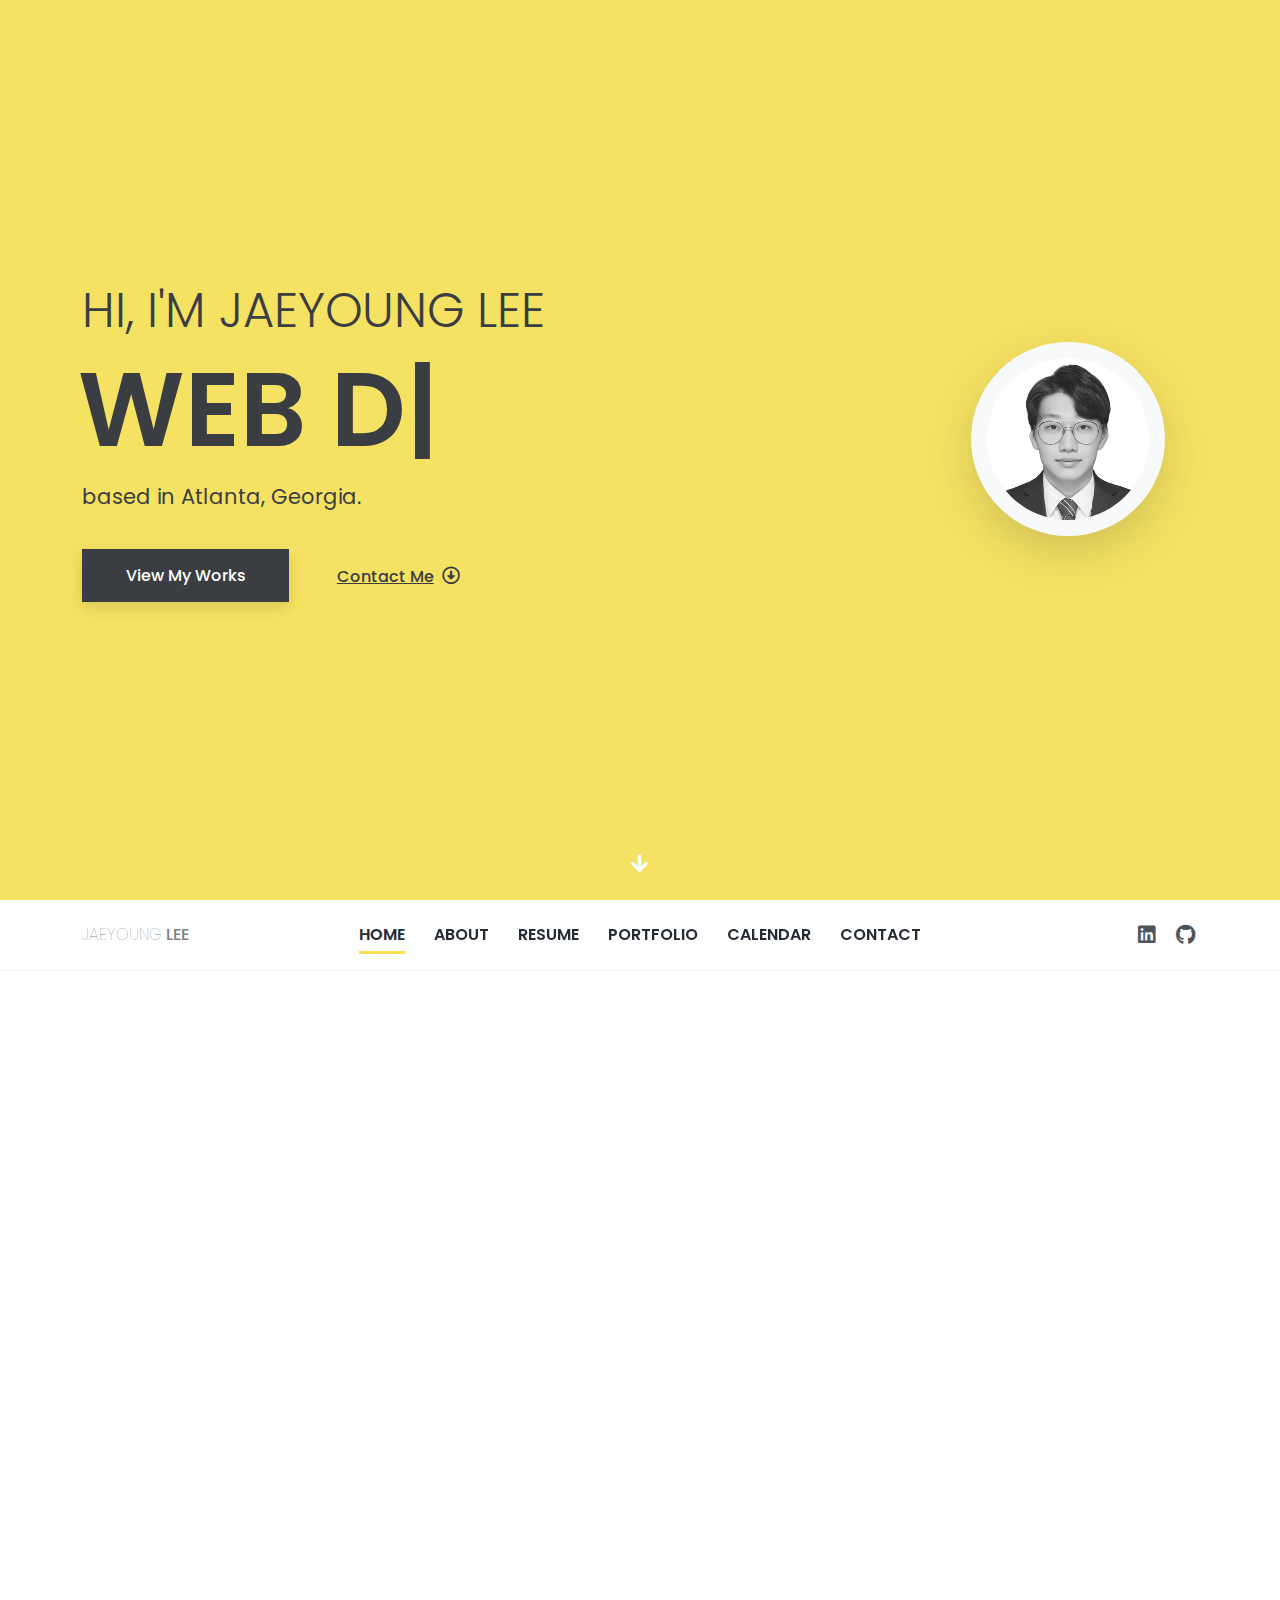
==== index.html @ 97134392 "fix typo" ====
<!DOCTYPE html>
<html lang="en">
<head>
<meta charset="UTF-8" />
<meta http-equiv="X-UA-Compatible" content="IE=edge">
<meta name="viewport" content="width=device-width, initial-scale=1, minimum-scale=1.0, shrink-to-fit=no">
<link href="images/favicon.png" rel="icon" />
<title>Jaeyoung Lee</title>
<meta name="description" content="Jaeyoung's Personal Website.">
<meta name="author" content="jaeyoung-lee">

<!-- Web Fonts -->
<link rel='stylesheet' href='https://fonts.googleapis.com/css?family=Poppins:100,200,300,400,500,600,700,800,900' type='text/css'>

<!-- Stylesheet
============================== -->
<!-- Animate -->
<link rel="stylesheet" type="text/css" href="vendor/animate/animate.min.css" />
<!-- Bootstrap -->
<link rel="stylesheet" type="text/css" href="vendor/bootstrap/css/bootstrap.min.css" />
<!-- Font Awesome Icon -->
<link rel="stylesheet" type="text/css" href="vendor/font-awesome/css/all.min.css" />
<!-- Owl Carousel -->
<link rel="stylesheet" type="text/css" href="vendor/owl.carousel/assets/owl.carousel.min.css" />
<!-- Magnific Popup -->
<link rel="stylesheet" type="text/css" href="vendor/magnific-popup/magnific-popup.min.css" />
<!-- Custom Stylesheet -->
<link rel="stylesheet" type="text/css" href="css/stylesheet.css" />
</head>

<body data-bs-spy="scroll" data-bs-target=".navbar" data-bs-offset="70">

<!-- Preloader -->
<div class="preloader">
  <div class="lds-ellipsis">
    <div></div>
    <div></div>
    <div></div>
    <div></div>
  </div>
</div>
<!-- Preloader End --> 

<!-- Document Wrapper   
=============================== -->
<div id="main-wrapper"> 
  
  <!-- Intro
    ============================================= -->
    <section id="home">
       <div class="hero-wrap bg-primary">
        <div class="hero-content d-flex flex-column fullscreen py-5">
			<div class="container my-auto">
              <div class="row py-4">
                <div class="col-lg-9 text-center text-lg-start align-self-center order-1 order-lg-0">
                  <h1 class="text-12 fw-300 mb-0 text-uppercase">Hi, I'm Jaeyoung Lee</h1>
                  <div class="typed-strings">
                    <p>Web Developer</p>
                    <p>Android Developer</p>
                    <p>SW Engineer</p>
                  </div>
                  <h2 class="text-21 fw-600 text-uppercase mb-0 ms-n1"><span class="typed"></span></h2>
                  <p class="text-5">based in Atlanta, Georgia.</p>
                  <a href="#portfolio" class="btn btn-dark rounded-0 smooth-scroll mt-3">View My Works</a>
                  <a href="#contact" class="btn btn-link text-dark smooth-scroll mt-3">Contact Me<span class="text-4 ms-2"><i class="far fa-arrow-alt-circle-down"></i></span></a>
                </div>
                <div class="col-lg-3 text-center align-self-center mb-4 mb-lg-0 order-0 order-lg-1">
                  <div class="bg-light rounded-pill d-inline-block p-3 shadow-lg wow zoomIn"> <img class="img-fluid rounded-pill d-block" src="images/profile_bw_sm.png" title="I'm Callum" alt=""></div>
                </div>
              </div>

			</div>

			<div class="container py-2 text-center"> <a href="#about" class="scroll-down-arrow text-white smooth-scroll"><span class="animated"><i class="fas fa-arrow-down"></i></span></a></div>


		</div>
	  </div>
    </section>
    <!-- Intro end --> 
	
  <!-- Header -->
  <header id="header" class="sticky-top">
    <!-- Navbar -->
    <nav class="primary-menu navbar navbar-expand-lg text-uppercase navbar-line-under-text fw-600">
      <div class="container position-relative">
        <div class="col-auto col-lg-2 d-inline-flex ps-lg-0">
          <!-- Logo -->
          <a href="index.html" style="text-decoration: none;" title="Callum">
            <span style="font-weight: 100; color: #808080;">JAEYOUNG</span>
            <span style="font-weight: 500; color: #808080;">LEE</span>
          </a>
          <!-- Logo End -->
        </div>
        <div class="col col-lg-8 navbar-accordion px-0">
          <button class="navbar-toggler ms-auto" type="button" data-bs-toggle="collapse" data-bs-target="#header-nav"><span></span><span></span><span></span></button>
          <div id="header-nav" class="collapse navbar-collapse justify-content-center">
            <ul class="navbar-nav">
			  <li class="nav-item"><a class="nav-link smooth-scroll active" href="#home">Home</a></li>
              <li class="nav-item"><a class="nav-link smooth-scroll" href="#about">About</a></li>
              <li class="nav-item"><a class="nav-link smooth-scroll" href="#resume">Resume</a></li>
              <li class="nav-item"><a class="nav-link smooth-scroll" href="#portfolio">Portfolio</a></li>
              <li class="nav-item"><a class="nav-link smooth-scroll" href="#calendar">Calendar</a></li>
              <li class="nav-item"><a class="nav-link smooth-scroll" href="#contact">Contact</a></li>
            </ul>
          </div>
        </div>
        <div class="col-auto col-lg-2 d-flex justify-content-end ps-0">
		  <ul class="social-icons">
            <li class="social-icons-linkedin"><a data-bs-toggle="tooltip" href="https://www.linkedin.com/in/jaeyoung-lee/" target="_blank" title="" data-bs-original-title="LinkedIn"><i class="fab fa-linkedin"></i></a></li>
            <li class="social-icons-github"><a data-bs-toggle="tooltip" href="https://github.com/jaeleeps" target="_blank" title="" data-bs-original-title="Github"><i class="fab fa-github"></i></a></li>
          </ul>
        </div>
      </div>
    </nav>
    <!-- Navbar End -->
  </header>
  <!-- Header End -->
  
  <!-- Content
  ============================================= -->
  <div id="content" role="main"> 
    
    <!-- About
    ============================================= -->
    <section id="about" class="section">
      <div class="container"> 
        <!-- Heading -->
        <p class="text-center mb-2 wow fadeInUp"><span class="bg-primary text-dark px-2">About Me</span></p>
        <h2 class="text-10 fw-600 text-center mb-5 wow fadeInUp">Know Me More</h2>
        <!-- Heading end-->
        
        <div class="row">
          <div class="col-lg-8 text-center text-lg-start wow fadeInUp">
            <h2 class="text-8 fw-400 mb-3">Hi, I'm <span class="fw-700 border-bottom border-3 border-primary">Jaeyoung Lee</span></h2>
            <p class="text-5">
              I'm a fullstack web developer with a passion for software engineering.
              I enjoy working on web development project that provide real value to the end user.
            </p>
          </div>
          <div class="col-lg-4 mt-4 mt-lg-0 wow fadeInUp" data-wow-delay="0.2s">
            <div class="featured-box style-4">
              <div class="featured-box-icon text-25 fw-500 bg-primary rounded-circle"><span class="wow heartBeat" data-wow-delay="1.3s">+2</span></div>
              <h3 class="text-7 wow rubberBand" data-wow-delay="2s">Years of <span class="fw-700">Experiance</span></h3>
            </div>
          </div>
        </div>
        <div class="row gy-3 mt-4">
          <div class="col-6 col-lg-4 wow fadeInUp">
            <p class="text-muted fw-500 mb-0">Name:</p>
            <p class="text-4 text-dark fw-600 mb-0">Jaeyoung Lee</p>
          </div>
          <div class="col-6 col-lg-4 wow fadeInUp" data-wow-delay="0.2s">
            <p class="text-muted fw-500 mb-0">Email:</p>
            <p class="text-4 fw-600 mb-0"><a class="link-dark" href="mailto:jaeleeps@gmail.com">jaeleeps@gmail.com</a></p>
          </div>
          <div class="col-6 col-lg-4 wow fadeInUp" data-wow-delay="0.4s">
            <p class="text-muted fw-500 mb-0">From:</p>
            <p class="text-4 text-dark fw-600 mb-0">Yongin, South Korea.</p>
          </div>
        </div>
      </div>
    </section>
    <!-- About end -->
    
    <!-- Resume
    ============================================= -->
    <section id="resume" class="section bg-light">
      <div class="container"> 
        <!-- Heading -->
        <p class=" text-center mb-2 wow fadeInUp"><span class="bg-primary text-dark px-2">Resume</span></p>
        <h2 class="text-10 fw-600 text-center mb-5 wow fadeInUp">A summary of My Resume</h2>
        <!-- Heading end-->
        
        <div class="row g-5 mt-5"> 
          <!-- My Education -->
          <div class="col-lg-6 wow fadeInUp">
            <h2 class="text-7 fw-600 mb-4 pb-2">Education</h2>
            <div class="border-start border-2 border-primary ps-3">

              <h3 class="text-5">Bachelor in Computer Science</h3>
              <p class="mb-2">Georgia Institute of Technology / 2017 - 2023</p>
              <ul>
                <li><p class="text-muted m-0"> Concentration: Info-network / Intelligence </p></li>
                <li><p class="text-muted m-0"> Overall GPA: 3.92 / 4.0 </p></li>
                <li><p class="text-muted m-0"> Major GPA: 4.0 / 4.0 </p></li>
                <li><p class="text-muted m-0"> Club: VGDev(video game development club), GT WebDev </p></li>
              </ul>

              <hr class="my-4">

              <h3 class="text-5">Internatinal Division</h3>
              <p class="mb-2">Hankuk Academy of Foreign Studies / 2014 - 2017</p>
              <ul>
                <li><p class="text-muted m-0"> Concentration: Chinese Language & Literature </p></li>
              </ul>

            </div>

            <h2 class="mt-5 text-7 fw-600 mb-4 pb-2">Experience</h2>
            <div class="border-start border-2 border-primary ps-3">
              <h3 class="text-5">Sergent | Informaion Operations Officer, Corps Translator(Eng-Kor)</h3>
              <p class="mb-2">Republic of Korea Marine Corps / 2018 - 2020</p>
              <ul>
                <li><p class="text-muted m-0"> Served at 2nd Marine Division 8th Infantry Brigade </p></li>
                <li><p class="text-muted m-0"> Major General-level Commendation(2nd Marine Division Commandor) </p></li>
                <li><p class="text-muted m-0"> Lieutenant General-level Commendation(ROK Marine Corps Commandant) </p></li>
              </ul>

            </div>

            <h2 class="mt-5 text-7 fw-600 mb-4 pb-2">Certification</h2>
            <div class="border-start border-2 border-primary ps-3">
              <h3 class="text-5">GCP Professional Cloud Architect</h3>
              <p class="mb-2">Google Cloud Platform / 2022</p>
              <div>
                <iframe style="width: 100%;" height="360" src="https://www.credential.net/ec9f479d-5e60-4e23-a32b-fb2e14dd2374" scrolling="no" frameborder="0"></iframe>
              </div>

            </div>

          </div>

          <!-- My Experience -->
          <div class="col-lg-6 wow fadeInUp" data-wow-delay="0.2s">
            <h2 class="text-7 fw-600 mb-4 pb-2">Work Experience</h2>
            <div class="border-start border-2 border-primary ps-3">

              <h3 class="text-5">Software Engineering Intern</h3>
              <p class="mb-2">Samsung Electronics / Jun. 2022 - Aug. 2022</p>
              <ul>
                <li><p class="text-muted m-0"> Developed an OneUI-based news location visualization and language-region setting UI for Samsung Free Java Android application </p></li>
                <li><p class="text-muted m-0"> Contributed to the detection of memory-leak in Galaxy Store and discovered edge cases in the application rating functionality </p></li>
              </ul>

              <hr class="my-4">

              <h3 class="text-5">Teaching Assistance</h3>
              <p class="mb-2">Georgia Institute of Technology / Jan.2022 - May.2022</p>
              <ul>
                <li><p class="text-muted m-0"> Renovated the course website by adding example Domain Model diagrams and implementing Bootstrap-based UI structure </p></li>
                <li><p class="text-muted m-0"> Promoted the understanding of agile methodologies and Object-Oriented Design by providing Q&A sessions for more than 500 students </p></li>
              </ul>

              <hr class="my-4">

              <h3 class="text-5">Fullstack Web Developer</h3>
              <p class="mb-2">Jaranda / May.2020 - Jan.2022</p>
              <p class="text-muted m-0"> Data Department Developer </p>
              <ul>
                <li><p class="text-muted m-0"> Directed the "activity tag" project - a tag system that calculates hierarchical-Jaccard-distance among teachers, parents, and education programs using NumPy with D3.js visualization dashboard </p></li>
                <li><p class="text-muted m-0"> Handled marketing data extraction request using SQL and managed business KPI updating system backed by Python-Flask CRON service </p></li>
                <li><p class="text-muted m-0"> Assisted in building a regional matching request dashboard using BigQuery and Data Studio </p></li>
              </ul>
              <p class="text-muted m-0"> Fullstack Web Developer </p>
              <ul>
                <li><p class="text-muted m-0"> Collaborated on the development of new systems including wooCommerce-backed commerce service, chatting server using Nest.js and Firestore Database, and SMS verification system </p></li>
                <li><p class="text-muted m-0"> Participated in refactoring Angular frontend structure by separating feature modules, removing circular dependencies, and implementing error reporting tool and Sourcemap </p></li>
                <li><p class="text-muted m-0"> Reorganized frontend styling workflow by establishing a flex-rem-based responsive publishing structure and a class-name-based styling system </p></li>
              </ul>

            </div>
          </div>
        </div>
        
        <!-- My Skills -->
        <h2 class="text-7 fw-600 mb-4 pb-2 mt-5 wow fadeInUp">My Skills</h2>
        <div class="row gx-5">
          <div class="col-md-6 wow fadeInUp">
            <h4>Back End / Languages </h4>
            <p class="fw-500 text-start mb-2">Python <span class="float-end">80%</span></p>
            <div class="progress progress-sm mb-4">
              <div class="progress-bar" role="progressbar" style="width: 80%" aria-valuenow="80" aria-valuemin="0" aria-valuemax="100"></div>
            </div>

            <p class="fw-500 text-start mb-2">Java <span class="float-end">70%</span></p>
            <div class="progress progress-sm mb-4">
              <div class="progress-bar" role="progressbar" style="width: 70%" aria-valuenow="70" aria-valuemin="0" aria-valuemax="100"></div>
            </div>

            <p class="fw-500 text-start mb-2">C/C++ <span class="float-end">60%</span></p>
            <div class="progress progress-sm mb-4">
              <div class="progress-bar" role="progressbar" style="width: 60%" aria-valuenow="60" aria-valuemin="0" aria-valuemax="100"></div>
            </div>


            <h4>Database / Cloud </h4>
            <p class="fw-500 text-start mb-2">MySQL <span class="float-end">70%</span></p>
            <div class="progress progress-sm mb-4">
              <div class="progress-bar" role="progressbar" style="width: 70%" aria-valuenow="70" aria-valuemin="0" aria-valuemax="100"></div>
            </div>
            <p class="fw-500 text-start mb-2">Google Cloud Platform <span class="float-end">70%</span></p>
            <div class="progress progress-sm mb-4">
              <div class="progress-bar" role="progressbar" style="width: 70%" aria-valuenow="70" aria-valuemin="0" aria-valuemax="100"></div>
            </div>

          </div>

          <div class="col-md-6 wow fadeInUp">
            <h4>Web Development</h4>
            <p class="fw-500 text-start mb-2">Python Web Framework <span class="float-end">80%</span></p>
            <div class="progress progress-sm mb-4">
              <div class="progress-bar" role="progressbar" style="width: 80%" aria-valuenow="80" aria-valuemin="0" aria-valuemax="100"></div>
            </div>

            <p class="fw-500 text-start mb-2">Node.js Backend Libraries <span class="float-end">80%</span></p>
            <div class="progress progress-sm mb-4">
              <div class="progress-bar" role="progressbar" style="width: 80%" aria-valuenow="80" aria-valuemin="0" aria-valuemax="100"></div>
            </div>

            <p class="fw-500 text-start mb-2">HTML/CSS/Javascript/Typescript <span class="float-end">90%</span></p>
            <div class="progress progress-sm mb-4">
              <div class="progress-bar" role="progressbar" style="width: 90%" aria-valuenow="90" aria-valuemin="0" aria-valuemax="100"></div>
            </div>

            <p class="fw-500 text-start mb-2">Angular <span class="float-end">90%</span></p>
            <div class="progress progress-sm mb-4">
              <div class="progress-bar" role="progressbar" style="width: 90%" aria-valuenow="90" aria-valuemin="0" aria-valuemax="100"></div>
            </div>

            <p class="fw-500 text-start mb-2">React.js <span class="float-end">70%</span></p>
            <div class="progress progress-sm mb-4">
              <div class="progress-bar" role="progressbar" style="width: 70%" aria-valuenow="70" aria-valuemin="0" aria-valuemax="100"></div>
            </div>

            <p class="fw-500 text-start mb-2">Vue.js <span class="float-end">60%</span></p>
            <div class="progress progress-sm mb-4">
              <div class="progress-bar" role="progressbar" style="width: 60%" aria-valuenow="60" aria-valuemin="0" aria-valuemax="100"></div>
            </div>

          </div>

        </div>
        <p class="text-center mt-5 wow fadeInUp"><a href="/file/Jaeyoung_Lee_Resume.pdf" download class="btn btn-outline-dark shadow-none rounded-0">Download Resume</a></p>
      </div>
    </section>
    <!-- Resume end --> 
    
    <!-- Portfolio
    ============================================= -->
    <section id="portfolio" class="section">
      <div class="container"> 
        <!-- Heading -->
        <p class=" text-center mb-2 wow fadeInUp"><span class="bg-primary text-dark px-2">Portfolio</span></p>
        <h2 class="text-10 fw-600 text-center mb-5 wow fadeInUp">Some of my most recent projects</h2>
        <!-- Heading end--> 
        
        <!-- Filter Menu -->
        <ul class="portfolio-menu nav nav-tabs fw-600 justify-content-start justify-content-md-center border-bottom-0 mb-4 wow fadeInUp">
          <li class="nav-item"> <a data-filter="*" class="nav-link rounded-0 active" href="">All</a></li>
          <li class="nav-item"> <a data-filter=".app" href="" class="nav-link rounded-0">Application</a></li>
          <li class="nav-item"> <a data-filter=".web" href="" class="nav-link rounded-0">Web</a></li>
          <li class="nav-item"> <a data-filter=".game" href="" class="nav-link rounded-0">Game</a></li>
          <li class="nav-item"> <a data-filter=".etc" href="" class="nav-link rounded-0">ETC</a></li>
<!--          <li class="nav-item"> <a data-filter=".vimeo" href="" class="nav-link rounded-0">Vimeo Videos</a></li>-->
        </ul>
        <!-- Filter Menu end -->
        <div class="portfolio wow fadeInUp">

          <div class="row g-4 mt-3 portfolio-filter">

            <div class="col-sm-6 col-lg-4 app">
              <div class="portfolio-box">
                <div class="portfolio-img"> <img class="img-fluid d-block" src="images/projects/jaranda/img01.jpeg" alt="">
                  <div class="portfolio-overlay"> <a class="popup-ajax stretched-link" href="ajax/portfolio-ajax-project-jaranda.html"></a>
                    <div class="portfolio-overlay-details">
                      <p class="text-primary text-8">
                        <i class="fab fa-angular"></i>
                        <i class="fab fa-vuejs"></i>
                        <i class="fab fa-python"></i>
                        <i class="fab fa-node-js"></i>
                        <i class="fab fa-google"></i>
                      </p>
                      <h5 class="text-white text-5">Jaranda Application</h5>
                      <span class="text-light">Application</span> </div>
                  </div>
                </div>
              </div>
            </div>


            <div class="col-sm-6 col-lg-4 etc">
              <div class="portfolio-box">
                <div class="portfolio-img"> <img class="img-fluid d-block" src="images/projects/kor-string-similarity/img01.png" alt="">
                  <div class="portfolio-overlay"> <a class="popup-ajax stretched-link" href="ajax/portfolio-ajax-project-kor-string-similarity.html"></a>
                    <div class="portfolio-overlay-details">
                      <p class="text-primary text-8"><i class="fab fa-npm"></i></p>
                      <h5 class="text-white text-5">kor-string-similarity</h5>
                      <span class="text-light">NPM</span> </div>
                  </div>
                </div>
              </div>
            </div>

            <div class="col-sm-6 col-lg-4 web">
              <div class="portfolio-box">
                <div class="portfolio-img"> <img class="img-fluid d-block" src="images/projects/cs2340/img01.png" alt="">
                  <div class="portfolio-overlay"> <a class="popup-ajax stretched-link" href="ajax/portfolio-ajax-project-cs2340.html"></a>
                    <div class="portfolio-overlay-details">
                      <p class="text-primary text-8">
                        <i class="fab fa-js"></i>
                        <i class="fab fa-html5"></i>
                        <i class="fab fa-css3"></i>
                        <i class="fab fa-markdown"></i>
                      </p>
                      <h5 class="text-white text-5">CS 2340 Course Website</h5>
                      <span class="text-light">Web</span> </div>
                  </div>
                </div>
              </div>
            </div>

            <div class="col-sm-6 col-lg-4 web">
              <div class="portfolio-box">
                <div class="portfolio-img"> <img class="img-fluid d-block" src="images/projects/gpt3-text-completion/img01.gif" alt="">
                  <div class="portfolio-overlay"> <a class="popup-ajax stretched-link" href="ajax/portfolio-ajax-project-gpt3-text-completion.html"></a>
                    <div class="portfolio-overlay-details">
                      <p class="text-primary text-8">
                        <i class="fab fa-angular"></i>
                        <i class="fab fa-node-js"></i>
                      </p>
                      <h5 class="text-white text-5">GPT3 Text Completion Prompt</h5>
                      <span class="text-light">Web</span> </div>
                  </div>
                </div>
              </div>
            </div>

            <div class="col-sm-6 col-lg-4 game">
              <div class="portfolio-box">
                <div class="portfolio-img"> <img class="img-fluid d-block" src="images/projects/dino-defense/img01.gif" alt="">
                  <div class="portfolio-overlay"> <a class="popup-ajax stretched-link" href="ajax/portfolio-ajax-project-dino-defense.html"></a>
                    <div class="portfolio-overlay-details">
                      <p class="text-primary text-8">
                        <i class="fas fa-gamepad"></i>
                        <i class="fab fa-java"></i>
                      </p>
                      <h5 class="text-white text-5">Dino Defense</h5>
                      <span class="text-light">Game</span> </div>
                  </div>
                </div>
              </div>
            </div>

            <div class="col-sm-6 col-lg-4 game">
              <div class="portfolio-box">
                <div class="portfolio-img"> <img class="img-fluid d-block" src="images/projects/tobi/img01.png" alt="">
                    <div class="portfolio-overlay"> <a class="popup-ajax stretched-link" href="ajax/portfolio-ajax-project-tobi.html"></a>
                    <div class="portfolio-overlay-details">
                      <p class="text-primary text-8">
                        <i class="fas fa-gamepad"></i>
                        <i class="fab fa-unity"></i>
                      </p>
                      <h5 class="text-white text-5">TROUBLE ON BERYL ISLE</h5>
                      <span class="text-light">Game</span> </div>
                  </div>
                </div>
              </div>
            </div>

            <div class="col-sm-6 col-lg-4 web">
              <div class="portfolio-box">
                <div class="portfolio-img"> <img class="img-fluid d-block" src="images/projects/paperplane/img01.png" alt="">
                  <div class="portfolio-overlay"> <a class="popup-ajax stretched-link" href="ajax/portfolio-ajax-project-paperplane.html"></a>
                    <div class="portfolio-overlay-details">
                      <p class="text-primary text-8">
                        <i class="fab fa-vuejs"></i>
                      </p>
                      <h5 class="text-white text-5">Paper Plane</h5>
                      <span class="text-light">Web</span> </div>
                  </div>
                </div>
              </div>
            </div>

          </div>

        </div>
      </div>
    </section>
    <!-- Portfolio end -->

    <!-- Call to Action
    ============================================= -->
    <section>
      <div class="hero-wrap">
        <div class="hero-mask opacity-8 bg-dark"></div>
        <div class="hero-bg parallax" style="background-image:url('images/intro-bg-2.jpg');"></div>
        <div class="hero-content section">
          <div class="container text-center py-5 wow fadeInUp">
            <h2 class="text-10 fw-600 text-white mb-5">Interested in working with me?</h2>
            <a href="#contact" class="btn btn-primary rounded-0 smooth-scroll wow rubberBand" data-wow-delay="1s">Hire Me!</a> </div>
        </div>
      </div>
    </section>
    <!-- Call to Action end -->

    <!-- Calendar
    ============================================= -->
    <section id="calendar" class="section bg-light">
      <div class="container">
        <div class="row gy-5">
          <div class="col-lg-12 order-1 order-lg-0 wow fadeInUp">
            <!-- Heading -->
            <p class=" text-center mb-2 wow fadeInUp"><span class="bg-primary text-dark px-2">Calendar</span></p>
            <h2 class="text-10 fw-600 text-center mb-5 wow fadeInUp">Monthly Schedule</h2>
            <!-- Heading end-->
          </div>
          <div class="col-lg-12 order-1 order-lg-0 mt-0 wow fadeInUp">
            <div class="d-flex justify-content-center align-content-center">
              <iframe src="https://calendar.google.com/calendar/embed?src=jaeleeps%40gmail.com&ctz=America%2FNew_York" style="border: 0" width="800" height="600" frameborder="0" scrolling="no"></iframe>
            </div>
          </div>
        </div>
      </div>
    </section>
    <!-- Calendar end -->
    
    <!-- Contact Me
    ============================================= -->
    <section id="contact" class="section bg-primary">
      <div class="container">
        <div class="row">
          <div class="col-lg-8 text-center text-lg-start wow fadeInUp">
            <h2 class="text-10 fw-600 mb-5">Let's get in touch</h2>
            <p class="text-5 mb-5">I am open to discussing new position and opportunity. Please share as much info, as possible so we can get the most out of our first catch-up.</p>
          </div>

          <div class="col-lg-4 ms-auto mt-5 mt-lg-0 wow fadeInUp" data-wow-delay="0.3s">
            <h3 class="text-5 fw-600">Email:</h3>
            <p class="text-4"><a class="link-dark" href="mailto:jaeleeps@gmail.com">jaeleeps@gmail.com</a></p>

            <h3 class="text-5 fw-600">Call:</h3>
            <p class="text-4">(+1) 470 815 6864</p>
            <ul class="social-icons social-icons-lg justify-content-center justify-content-lg-start">
              <li class="social-icons-linkedin"><a data-bs-toggle="tooltip" href="https://www.linkedin.com/in/jaeyoung-lee/" target="_blank" title="" data-bs-original-title="GitHub"><i class="fab fa-linkedin"></i></a></li>
              <li class="social-icons-github"><a data-bs-toggle="tooltip" href="https://github.com/jaeleeps" target="_blank" title="" data-bs-original-title="GitHub"><i class="fab fa-github"></i></a></li>
            </ul>
          </div>
        </div>
      </div>
    </section>
    <!-- Contact Me end --> 
    
  </div>
  <!-- Content end --> 
  
  <!-- Footer
  ============================================= -->
  <footer id="footer" class="section bg-dark text-white">
    <div class="container">
      <div class="row">
        <div class="col-lg-6 text-center text-lg-start wow fadeInUp">
<!--          <p class="mb-2 mb-lg-0">Copyright © 2021 <a class="fw-600" href="#">Callum</a>. All Rights Reserved.</p>-->
        </div>
        <div class="col-lg-6 wow fadeInUp">
          <p class="mb-0 text-center text-lg-end"><a class="fw-600" href="">Jaeyoung Lee</a></p>
        </div>
      </div>
    </div>
  </footer>
  <!-- Footer end --> 
  
</div>
<!-- Document Wrapper end --> 

<!-- Back to Top
============================================= --> 
<a id="back-to-top" class="rounded-circle" data-bs-toggle="tooltip" title="Back to Top" href="javascript:void(0)"><i class="fas fa-arrow-up"></i></a>

<!-- JavaScript --> 
<script src="vendor/jquery/jquery.min.js"></script> 
<script src="vendor/bootstrap/js/bootstrap.bundle.min.js"></script> 
<!-- Easing --> 
<script src="vendor/jquery.easing/jquery.easing.min.js"></script> 
<!-- Appear --> 
<script src="vendor/jquery.appear/jquery.appear.min.js"></script> 
<!-- WOW animation --> 
<script src="vendor/wow/wow.min.js"></script>
<!-- Images Loaded --> 
<script src="vendor/imagesloaded/imagesloaded.pkgd.min.js"></script> 
<!-- Typed --> 
<script src="vendor/typed/typed.min.js"></script> 
<!-- Parallax Bg --> 
<script src="vendor/parallaxie/parallaxie.min.js"></script> 
<!-- Owl Carousel --> 
<script src="vendor/owl.carousel/owl.carousel.min.js"></script> 
<!-- isotope Portfolio Filter --> 
<script src="vendor/isotope/isotope.pkgd.min.js"></script> 
<!-- Magnific Popup --> 
<script src="vendor/magnific-popup/jquery.magnific-popup.min.js"></script>
<!-- Custom Script --> 
<script src="js/theme.js"></script>
</body>
</html>
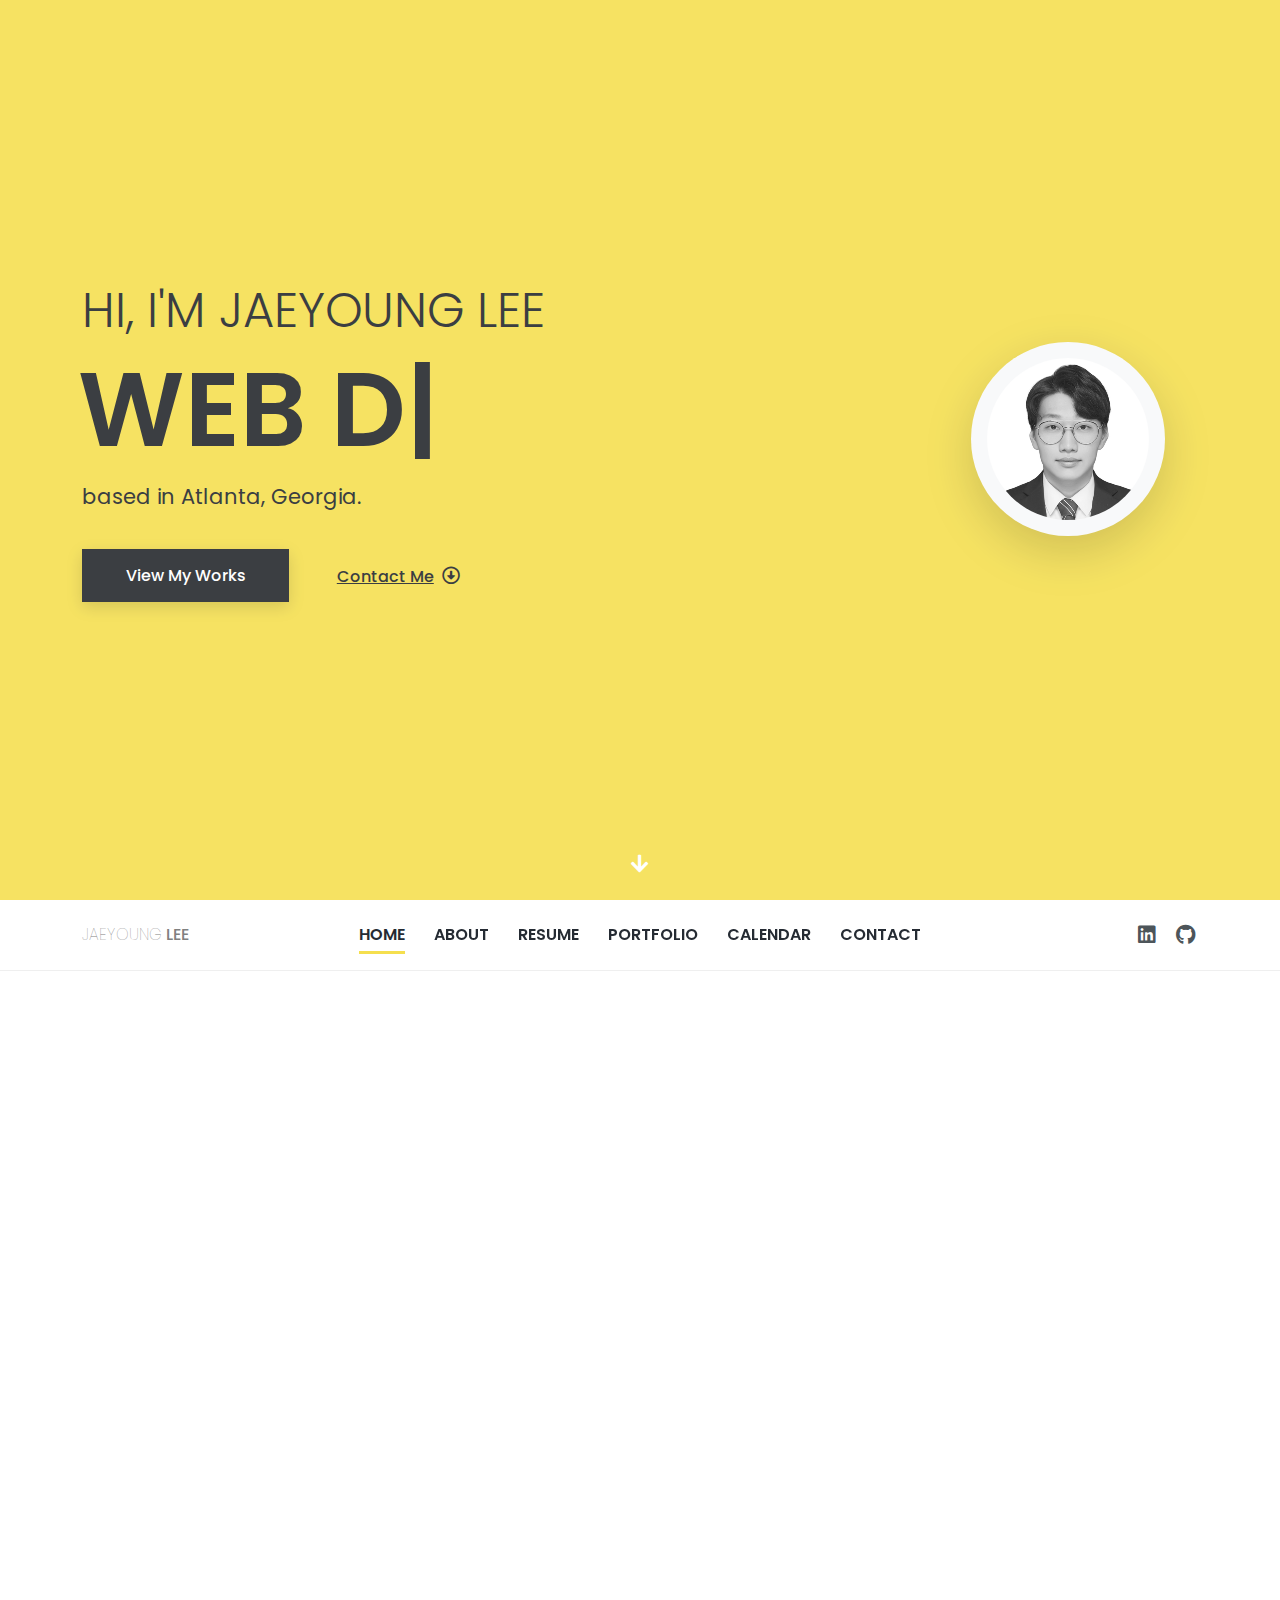
==== commit ead03c83: "edit Work Experience text" ====
--- a/index.html
+++ b/index.html
@@ -134,7 +134,7 @@
           <div class="col-lg-8 text-center text-lg-start wow fadeInUp">
             <h2 class="text-8 fw-400 mb-3">Hi, I'm <span class="fw-700 border-bottom border-3 border-primary">Jaeyoung Lee</span></h2>
             <p class="text-5">
-              I'm a fullstack web developer with a passion for software engineering.
+              I'm a fullstack software engineer with a passion for software engineering.
               I enjoy working on web development project that provide real value to the end user.
             </p>
           </div>
@@ -182,7 +182,7 @@
               <p class="mb-2">Georgia Institute of Technology / 2017 - 2023</p>
               <ul>
                 <li><p class="text-muted m-0"> Concentration: Info-network / Intelligence </p></li>
-                <li><p class="text-muted m-0"> Overall GPA: 3.92 / 4.0 </p></li>
+                <li><p class="text-muted m-0"> Overall GPA: 3.91 / 4.0 </p></li>
                 <li><p class="text-muted m-0"> Major GPA: 4.0 / 4.0 </p></li>
                 <li><p class="text-muted m-0"> Club: VGDev(video game development club), GT WebDev </p></li>
               </ul>
@@ -225,38 +225,40 @@
           <div class="col-lg-6 wow fadeInUp" data-wow-delay="0.2s">
             <h2 class="text-7 fw-600 mb-4 pb-2">Work Experience</h2>
             <div class="border-start border-2 border-primary ps-3">
+              <h3 class="text-5">Incoming Software Engineering Intern</h3>
+              <p class="mb-2">Brooklyn Investment Group / May. 2023 - Aug. 2023</p>
+              <ul>
+              </ul>
+
+              <hr class="my-4">
 
               <h3 class="text-5">Software Engineering Intern</h3>
               <p class="mb-2">Samsung Electronics / Jun. 2022 - Aug. 2022</p>
               <ul>
-                <li><p class="text-muted m-0"> Developed an OneUI-based news location visualization and language-region setting UI for Samsung Free Java Android application </p></li>
-                <li><p class="text-muted m-0"> Contributed to the detection of memory-leak in Galaxy Store and discovered edge cases in the application rating functionality </p></li>
+                <li><p class="text-muted m-0"> Detected memory leaks in Galaxy Store Android application and discovered edge cases in application rating functionalities by analyzing heap-dump generated with ADB shell. </p></li>
+                <li><p class="text-muted m-0"> Developed a news location visualization and language-region setting UI for Samsung Free using Java and OneUI. </p></li>
               </ul>
 
               <hr class="my-4">
 
-              <h3 class="text-5">Teaching Assistance</h3>
-              <p class="mb-2">Georgia Institute of Technology / Jan.2022 - May.2022</p>
-              <ul>
-                <li><p class="text-muted m-0"> Renovated the course website by adding example Domain Model diagrams and implementing Bootstrap-based UI structure </p></li>
-                <li><p class="text-muted m-0"> Promoted the understanding of agile methodologies and Object-Oriented Design by providing Q&A sessions for more than 500 students </p></li>
+              <h3 class="text-5">Teaching Assistant</h3>
+              <p class="mb-2">Georgia Institute of Technology / Jan. 2022 - May. 2022</p>
+              <p class="text-muted m-0"> College of Computing, CS2340: Object and Design </p>
+              <ul>
+                <li><p class="text-muted m-0"> Promoted understanding of Agile methodologies and software design patterns (SOLID and GRASP) by providing weekly Q&A sessions and TA lectures for 600+ students. </p></li>
+                <li><p class="text-muted m-0"> Renovated the course website by implementing a Bootstrap-based UI structure and adding Domain Model diagrams. </p></li>
               </ul>
 
               <hr class="my-4">
 
-              <h3 class="text-5">Fullstack Web Developer</h3>
-              <p class="mb-2">Jaranda / May.2020 - Jan.2022</p>
-              <p class="text-muted m-0"> Data Department Developer </p>
-              <ul>
-                <li><p class="text-muted m-0"> Directed the "activity tag" project - a tag system that calculates hierarchical-Jaccard-distance among teachers, parents, and education programs using NumPy with D3.js visualization dashboard </p></li>
-                <li><p class="text-muted m-0"> Handled marketing data extraction request using SQL and managed business KPI updating system backed by Python-Flask CRON service </p></li>
-                <li><p class="text-muted m-0"> Assisted in building a regional matching request dashboard using BigQuery and Data Studio </p></li>
-              </ul>
-              <p class="text-muted m-0"> Fullstack Web Developer </p>
-              <ul>
-                <li><p class="text-muted m-0"> Collaborated on the development of new systems including wooCommerce-backed commerce service, chatting server using Nest.js and Firestore Database, and SMS verification system </p></li>
-                <li><p class="text-muted m-0"> Participated in refactoring Angular frontend structure by separating feature modules, removing circular dependencies, and implementing error reporting tool and Sourcemap </p></li>
-                <li><p class="text-muted m-0"> Reorganized frontend styling workflow by establishing a flex-rem-based responsive publishing structure and a class-name-based styling system </p></li>
+              <h3 class="text-5">Fullstack Software Engineer</h3>
+              <p class="mb-2">Jaranda / May. 2020 - Jan. 2022</p>
+              <p class="text-muted m-0"> Web Development Team </p>
+              <ul>
+                <li><p class="text-muted m-0"> Collaborated on the development of new systems including an online commerce service, Nest.js-based chatting server, and SMS verification system using Angular and Python for 300,000+ users. </p></li>
+                <li><p class="text-muted m-0"> Refactored Angular module structure and reorganized front-end styling workflow by establishing a flex-rem-based responsive publishing structure, which resulted in a 36% reduction of quarterly publishing-related issues. </p></li>
+                <li><p class="text-muted m-0"> Directed the "Activity Tag" project, a system that calculates hierarchical-Jaccard-distance among teachers, parents, and education programs, and developed an admin dashboard using GCP, Python-FastAPI, and Angular. </p></li>
+                <li><p class="text-muted m-0"> Handled data extraction requests using BigQuery and SQL and managed a business KPI updating system backed by Python-Flask by implementing SQLAlchemy classes and query methods for 200+ live service database tables. </p></li>
               </ul>
 
             </div>
@@ -331,7 +333,7 @@
           </div>
 
         </div>
-        <p class="text-center mt-5 wow fadeInUp"><a href="/file/Jaeyoung_Lee_Resume.pdf" download class="btn btn-outline-dark shadow-none rounded-0">Download Resume</a></p>
+        <p class="text-center mt-5 wow fadeInUp"><a href="/file/jaeyoung_lee_resume.pdf" download class="btn btn-outline-dark shadow-none rounded-0">Download Resume</a></p>
       </div>
     </section>
     <!-- Resume end --> 
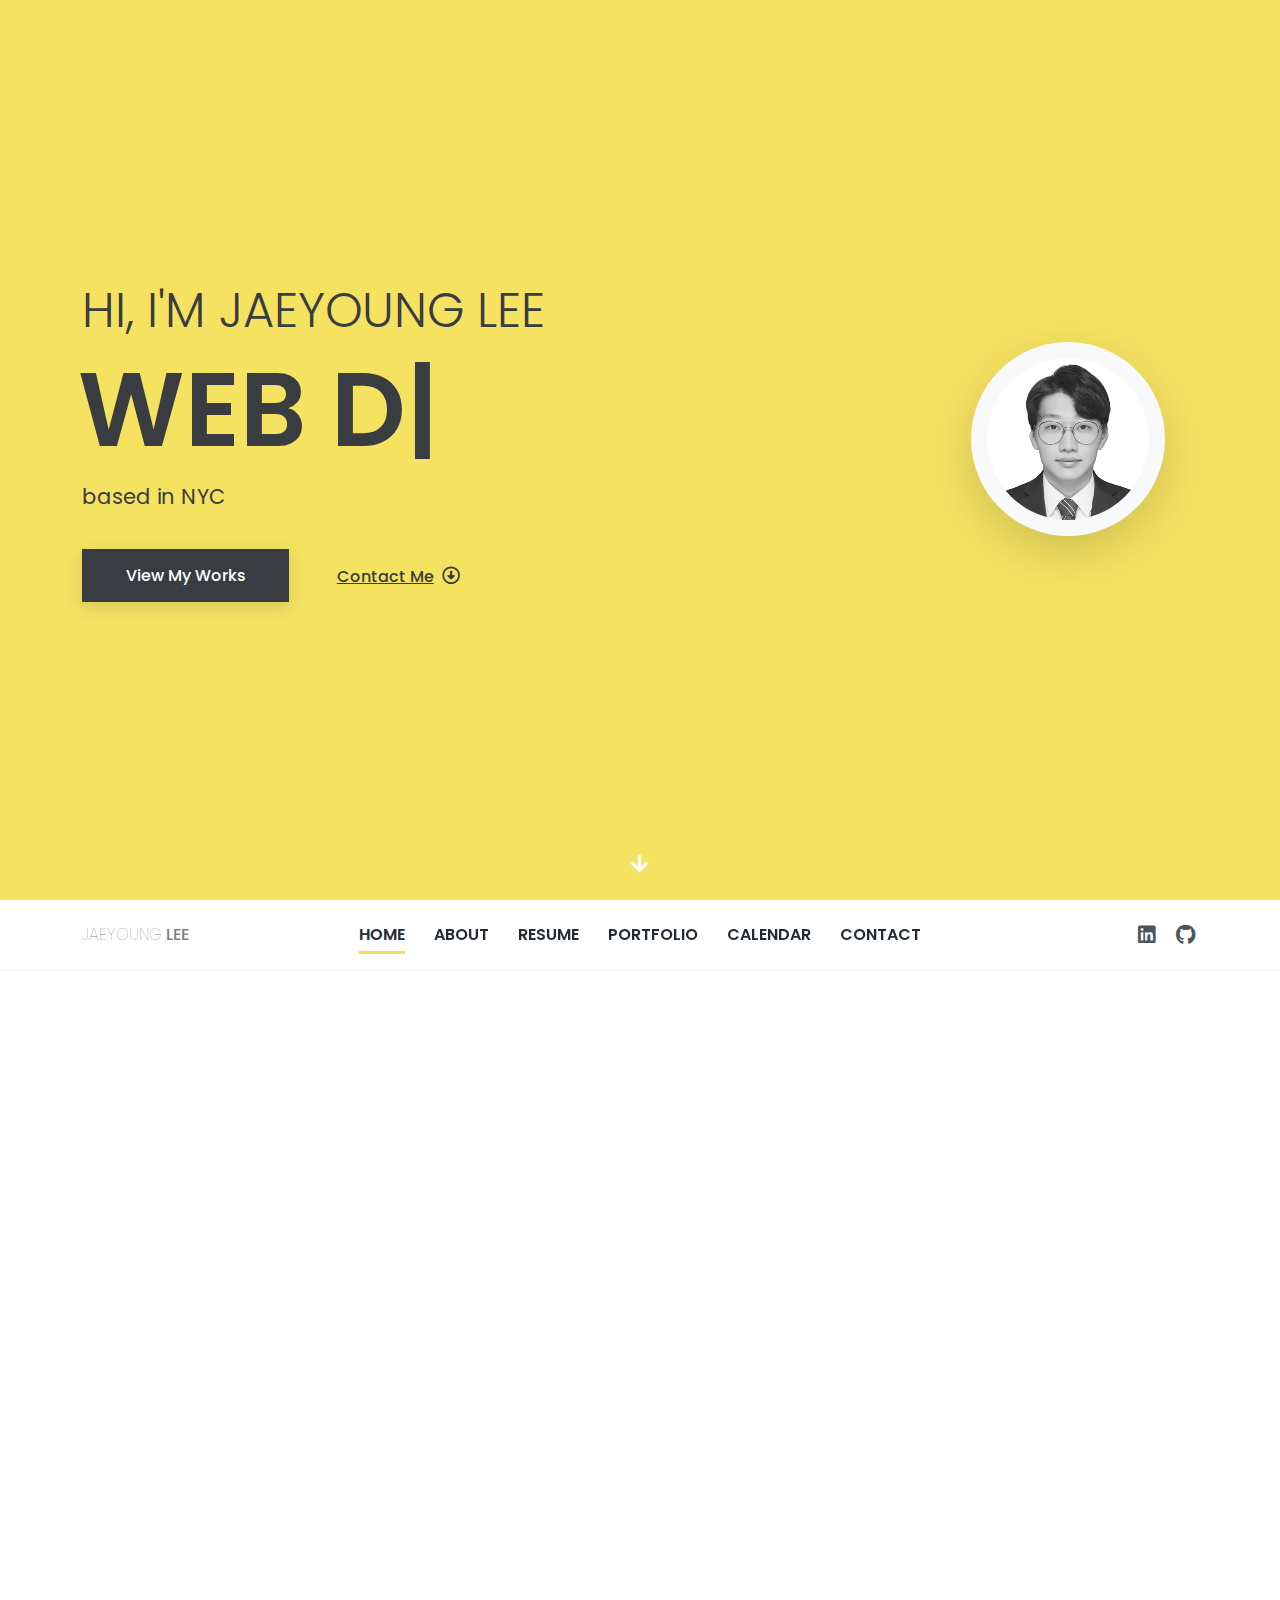
==== commit 45f76d10: "add fulltime experience at BKLN" ====
--- a/index.html
+++ b/index.html
@@ -60,7 +60,7 @@
                     <p>SW Engineer</p>
                   </div>
                   <h2 class="text-21 fw-600 text-uppercase mb-0 ms-n1"><span class="typed"></span></h2>
-                  <p class="text-5">based in Atlanta, Georgia.</p>
+                  <p class="text-5">based in NYC</p>
                   <a href="#portfolio" class="btn btn-dark rounded-0 smooth-scroll mt-3">View My Works</a>
                   <a href="#contact" class="btn btn-link text-dark smooth-scroll mt-3">Contact Me<span class="text-4 ms-2"><i class="far fa-arrow-alt-circle-down"></i></span></a>
                 </div>
@@ -225,9 +225,11 @@
           <div class="col-lg-6 wow fadeInUp" data-wow-delay="0.2s">
             <h2 class="text-7 fw-600 mb-4 pb-2">Work Experience</h2>
             <div class="border-start border-2 border-primary ps-3">
-              <h3 class="text-5">Incoming Software Engineering Intern</h3>
-              <p class="mb-2">Brooklyn Investment Group / May. 2023 - Aug. 2023</p>
-              <ul>
+              <h3 class="text-5">Software Engineering</h3>
+              <p class="mb-2">Brooklyn Investment Group / May. 2023 - Current</p>
+              <ul>
+                <li><p class="text-muted m-0"> Addressed technical debt by refactoring the investment restrictions system for individual accounts and implementing an asynchronous data client service that boosted the performance of the historical performance data endpoints by 80%. </p></li>
+                <li><p class="text-muted m-0"> Collaborated with third-party developers to integrate new features into the client-facing web application, including an account performance dashboard and a scheduler-based email notification system. </p></li>
               </ul>
 
               <hr class="my-4">
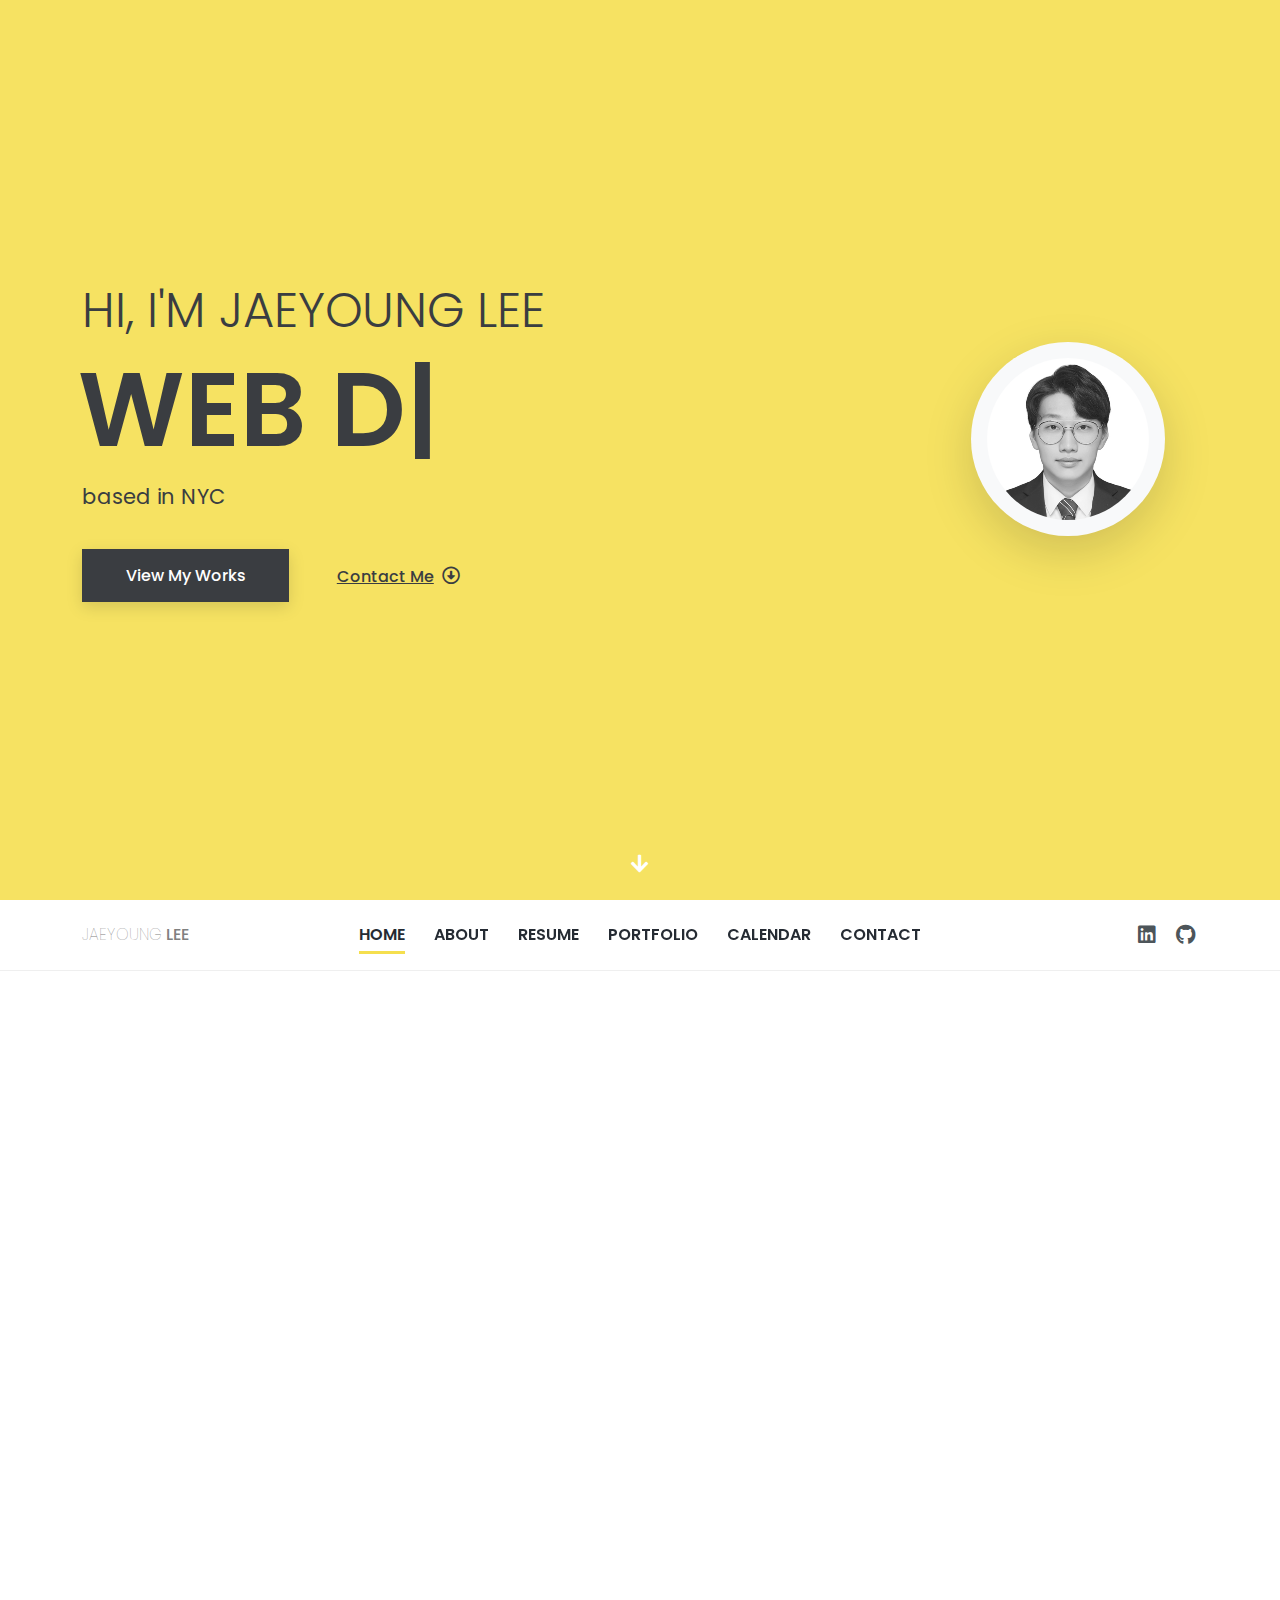
==== commit fca6f6a7: "update GPA" ====
--- a/index.html
+++ b/index.html
@@ -181,8 +181,9 @@
               <h3 class="text-5">Bachelor in Computer Science</h3>
               <p class="mb-2">Georgia Institute of Technology / 2017 - 2023</p>
               <ul>
-                <li><p class="text-muted m-0"> Concentration: Info-network / Intelligence </p></li>
-                <li><p class="text-muted m-0"> Overall GPA: 3.91 / 4.0 </p></li>
+                <li><p class="text-muted m-0"> Highest Honor: Faculty Honors (4 semesters), Dean's List (2 semesters) </p></li>
+                <li><p class="text-muted m-0"> Overall GPA: 3.92 / 4.0 </p></li>
+                <li><p class="text-muted m-0"> Overall GPA: 3.92 / 4.0 </p></li>
                 <li><p class="text-muted m-0"> Major GPA: 4.0 / 4.0 </p></li>
                 <li><p class="text-muted m-0"> Club: VGDev(video game development club), GT WebDev </p></li>
               </ul>
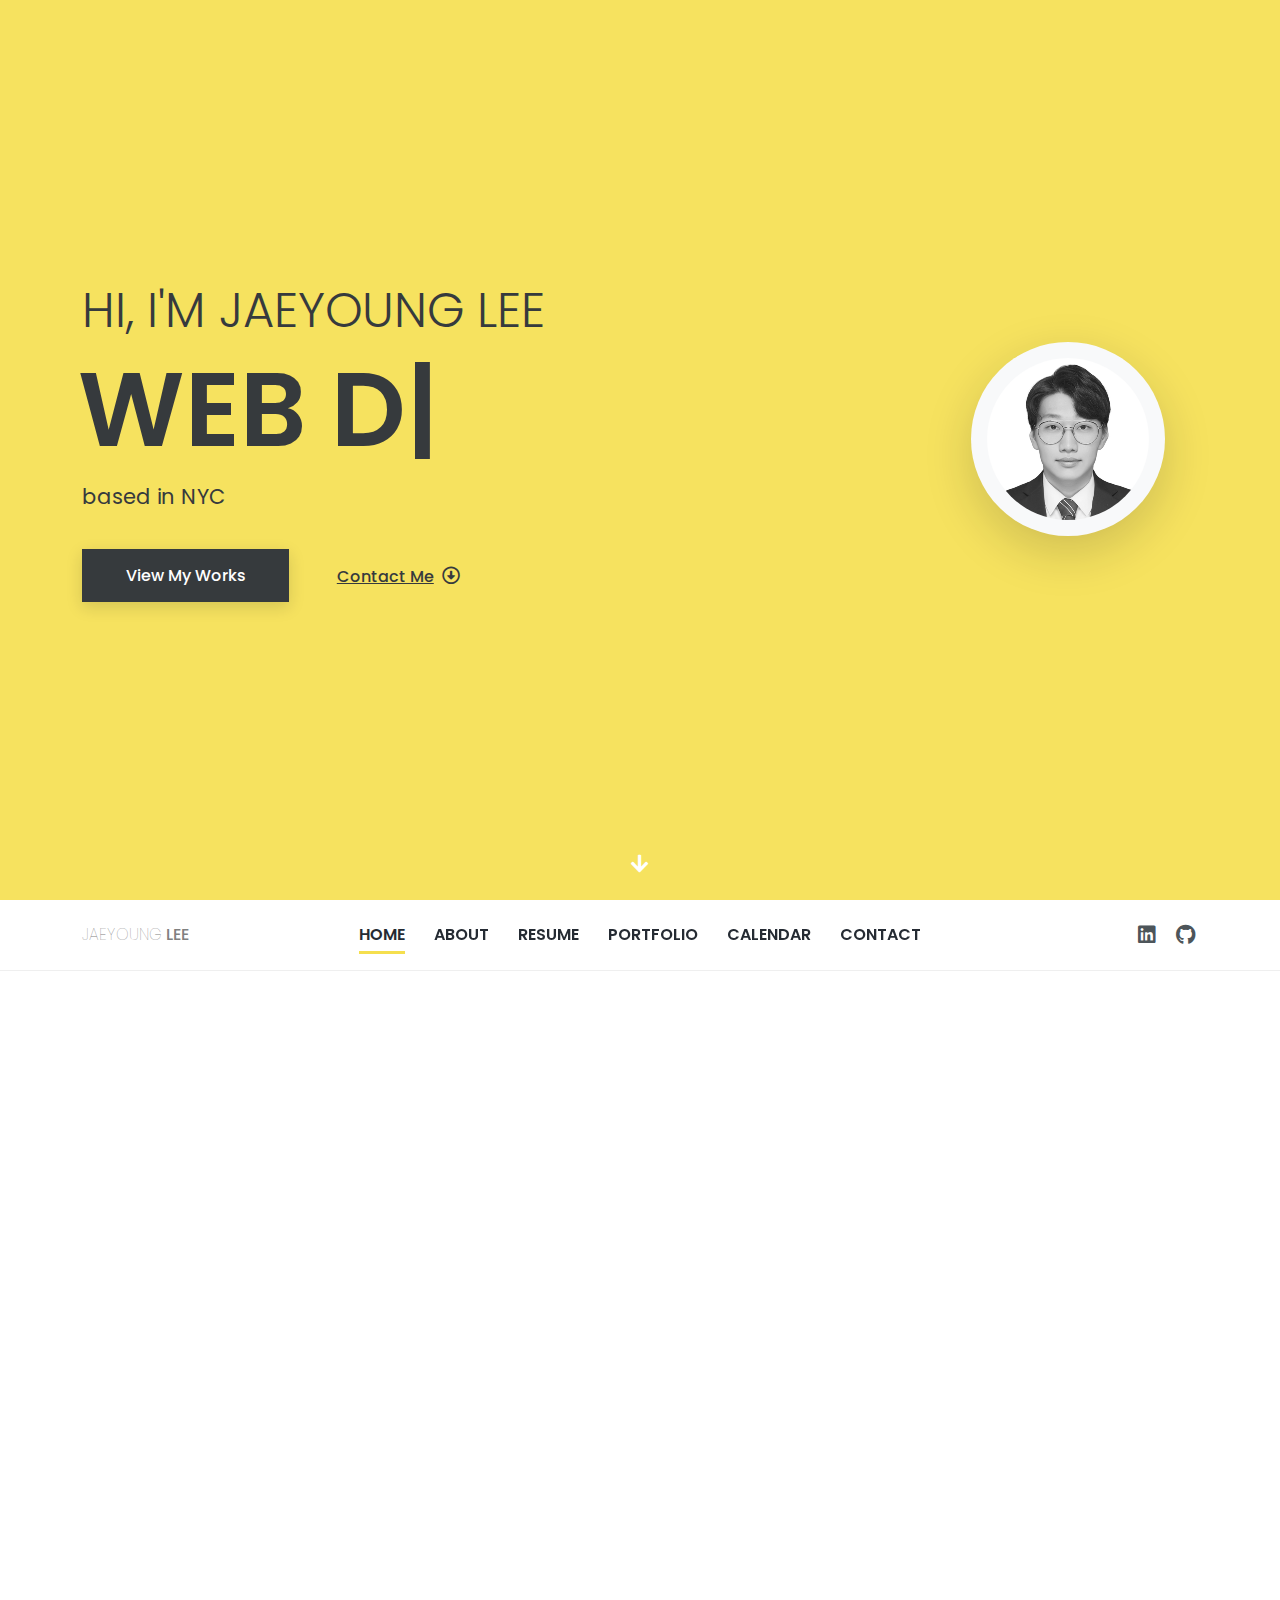
==== commit 3362b736: "hide calendar section" ====
--- a/index.html
+++ b/index.html
@@ -502,23 +502,23 @@
 
     <!-- Calendar
     ============================================= -->
-    <section id="calendar" class="section bg-light">
-      <div class="container">
-        <div class="row gy-5">
-          <div class="col-lg-12 order-1 order-lg-0 wow fadeInUp">
-            <!-- Heading -->
-            <p class=" text-center mb-2 wow fadeInUp"><span class="bg-primary text-dark px-2">Calendar</span></p>
-            <h2 class="text-10 fw-600 text-center mb-5 wow fadeInUp">Monthly Schedule</h2>
-            <!-- Heading end-->
-          </div>
-          <div class="col-lg-12 order-1 order-lg-0 mt-0 wow fadeInUp">
-            <div class="d-flex justify-content-center align-content-center">
-              <iframe src="https://calendar.google.com/calendar/embed?src=jaeleeps%40gmail.com&ctz=America%2FNew_York" style="border: 0" width="800" height="600" frameborder="0" scrolling="no"></iframe>
-            </div>
-          </div>
-        </div>
-      </div>
-    </section>
+<!--    <section id="calendar" class="section bg-light">-->
+<!--      <div class="container">-->
+<!--        <div class="row gy-5">-->
+<!--          <div class="col-lg-12 order-1 order-lg-0 wow fadeInUp">-->
+<!--            &lt;!&ndash; Heading &ndash;&gt;-->
+<!--            <p class=" text-center mb-2 wow fadeInUp"><span class="bg-primary text-dark px-2">Calendar</span></p>-->
+<!--            <h2 class="text-10 fw-600 text-center mb-5 wow fadeInUp">Monthly Schedule</h2>-->
+<!--            &lt;!&ndash; Heading end&ndash;&gt;-->
+<!--          </div>-->
+<!--          <div class="col-lg-12 order-1 order-lg-0 mt-0 wow fadeInUp">-->
+<!--            <div class="d-flex justify-content-center align-content-center">-->
+<!--              <iframe src="https://calendar.google.com/calendar/embed?src=jaeleeps%40gmail.com&ctz=America%2FNew_York" style="border: 0" width="800" height="600" frameborder="0" scrolling="no"></iframe>-->
+<!--            </div>-->
+<!--          </div>-->
+<!--        </div>-->
+<!--      </div>-->
+<!--    </section>-->
     <!-- Calendar end -->
     
     <!-- Contact Me
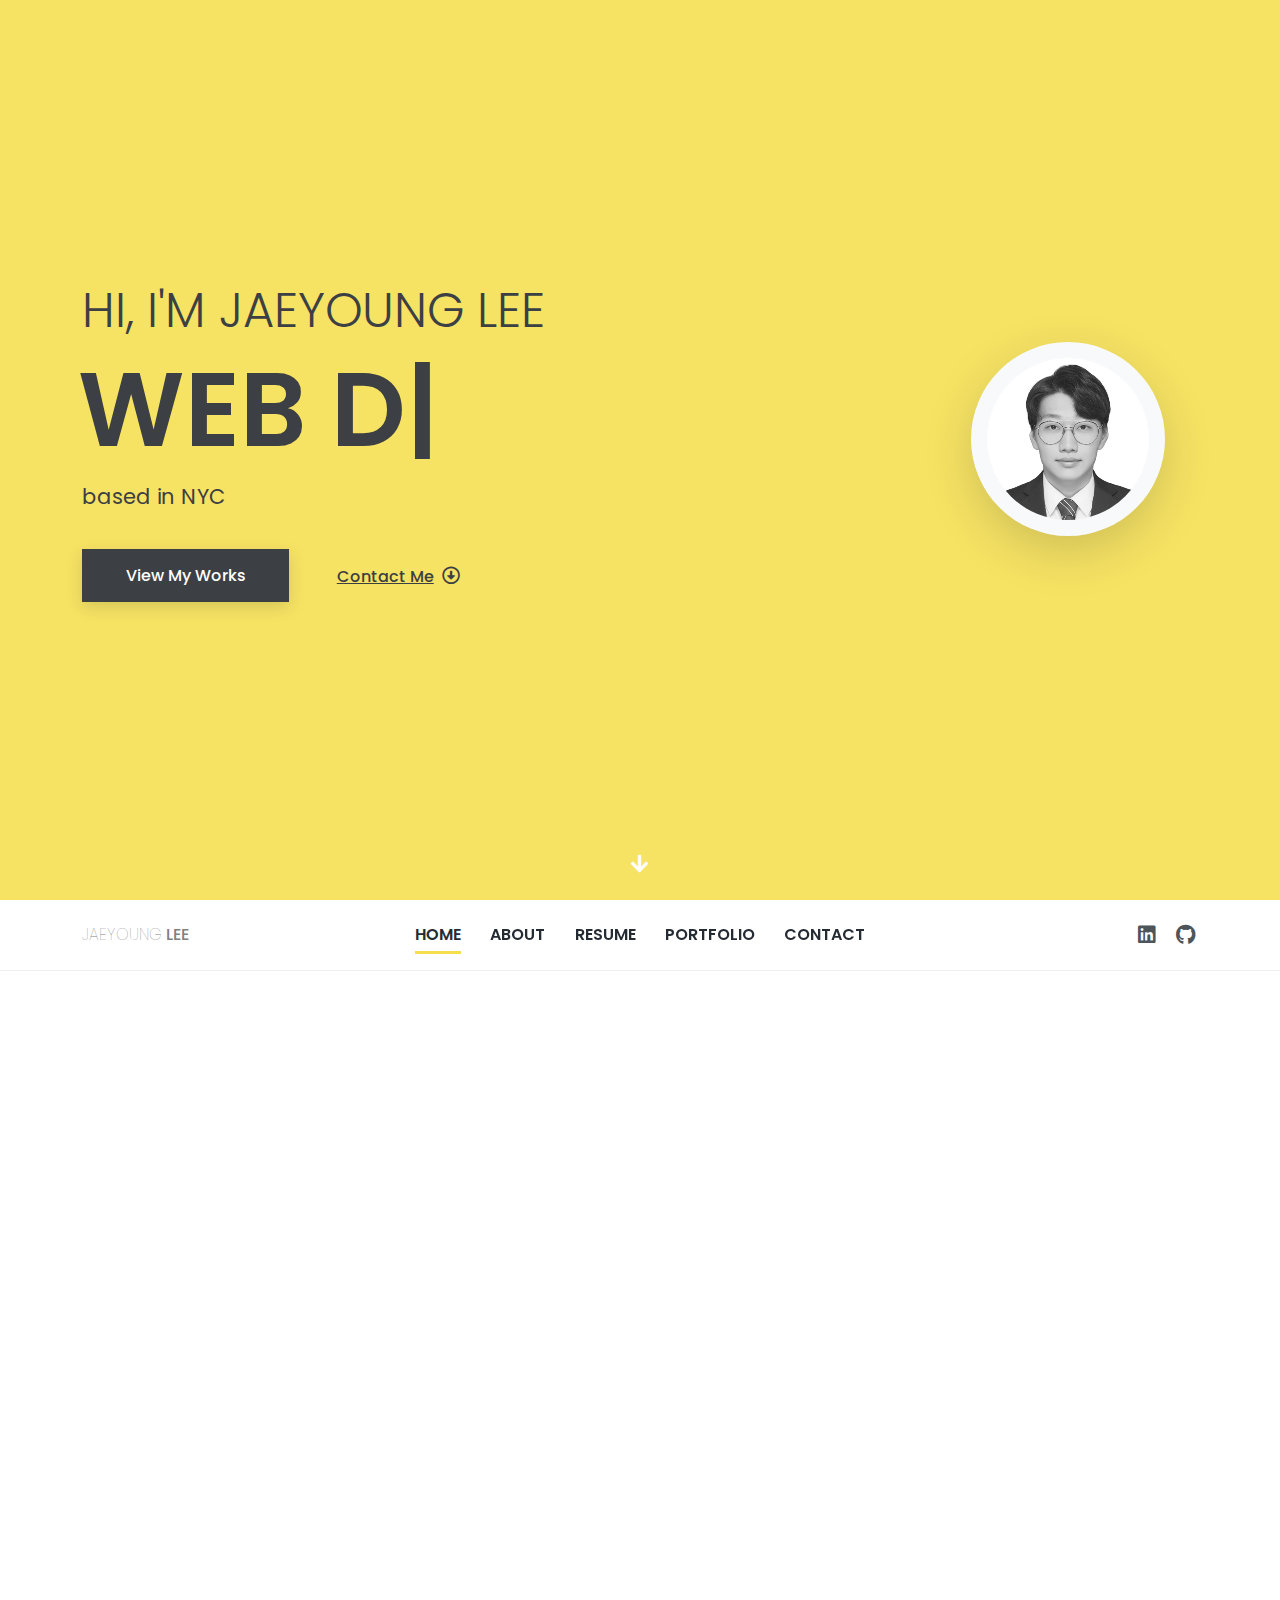
==== commit 4943433b: "hide calendar section" ====
--- a/index.html
+++ b/index.html
@@ -100,7 +100,7 @@
               <li class="nav-item"><a class="nav-link smooth-scroll" href="#about">About</a></li>
               <li class="nav-item"><a class="nav-link smooth-scroll" href="#resume">Resume</a></li>
               <li class="nav-item"><a class="nav-link smooth-scroll" href="#portfolio">Portfolio</a></li>
-              <li class="nav-item"><a class="nav-link smooth-scroll" href="#calendar">Calendar</a></li>
+<!--              <li class="nav-item"><a class="nav-link smooth-scroll" href="#calendar">Calendar</a></li>-->
               <li class="nav-item"><a class="nav-link smooth-scroll" href="#contact">Contact</a></li>
             </ul>
           </div>
@@ -336,7 +336,9 @@
           </div>
 
         </div>
-        <p class="text-center mt-5 wow fadeInUp"><a href="/file/jaeyoung_lee_resume.pdf" download class="btn btn-outline-dark shadow-none rounded-0">Download Resume</a></p>
+        <p class="text-center mt-5 wow fadeInUp">
+<!--          <a href="/file/jaeyoung_lee_resume.pdf" download class="btn btn-outline-dark shadow-none rounded-0">Download Resume</a>-->
+        </p>
       </div>
     </section>
     <!-- Resume end --> 
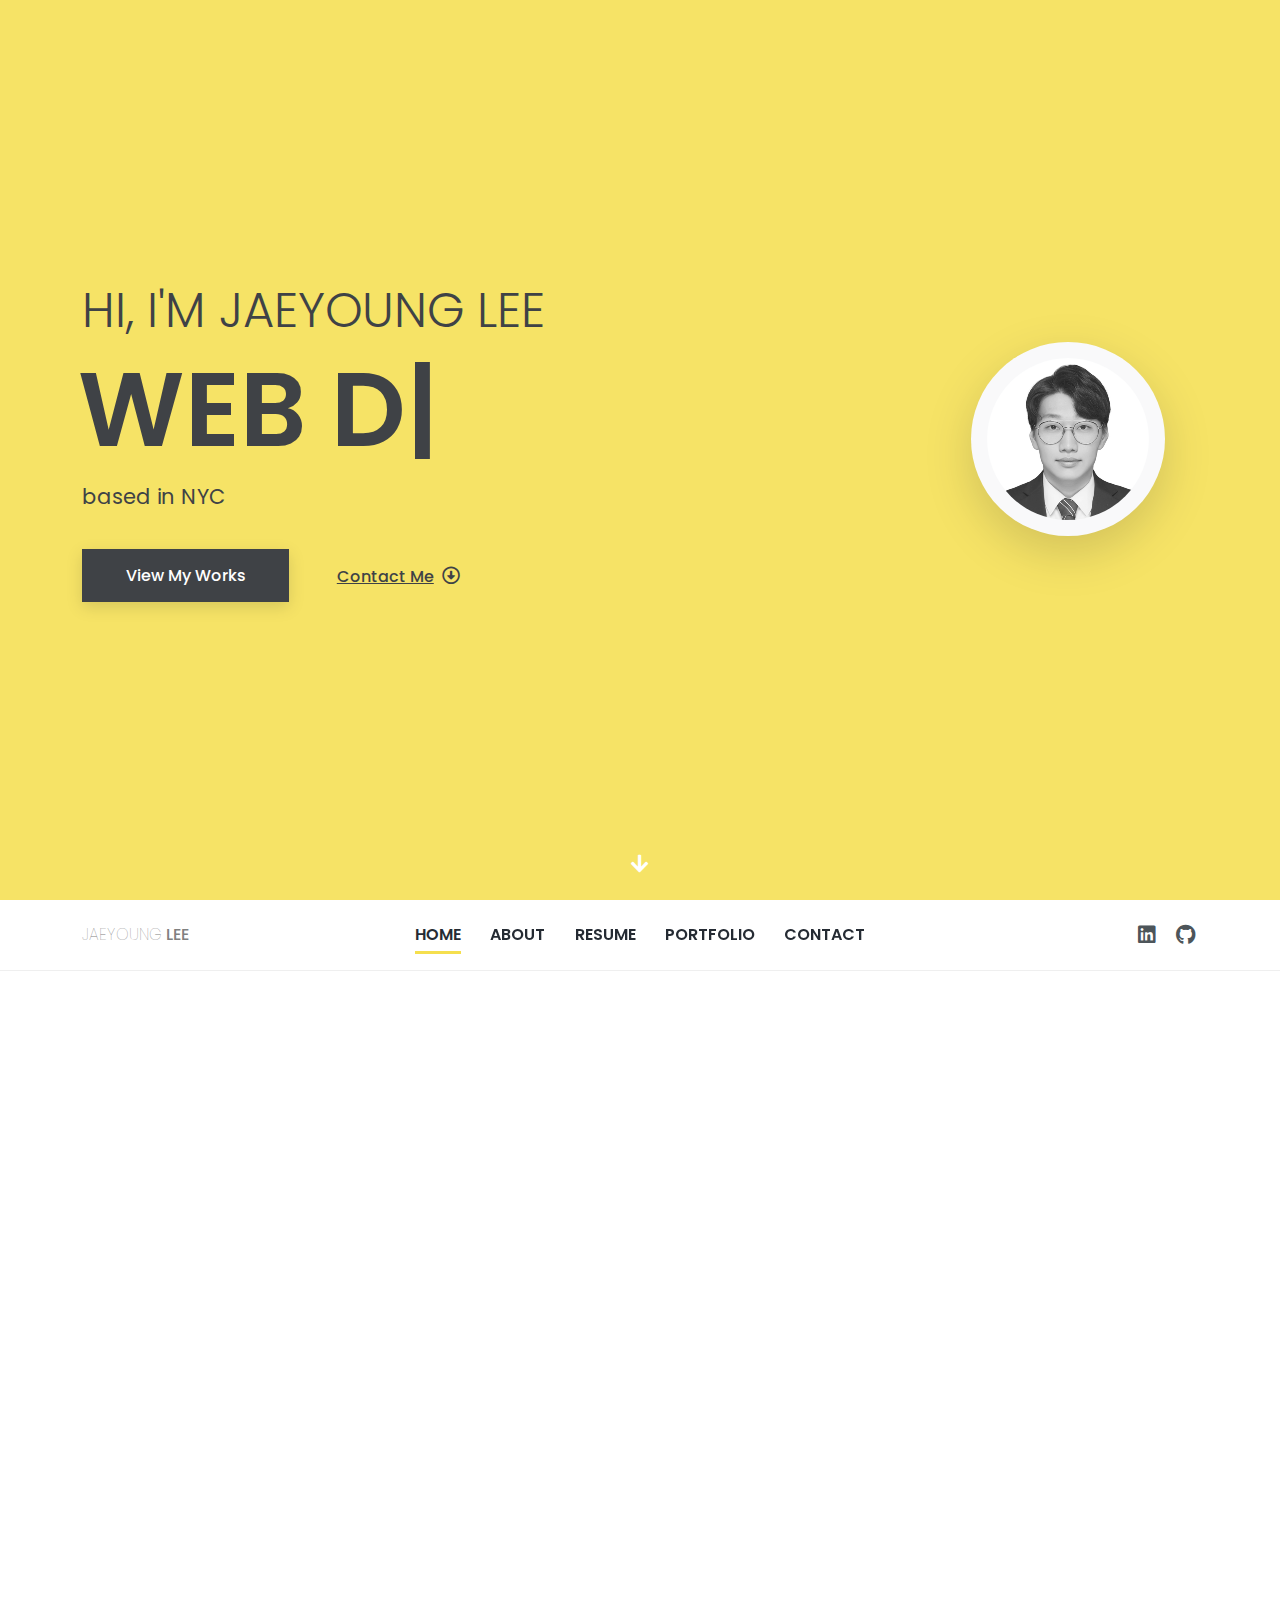
==== commit d0c2f928: "place call to action section under resume section" ====
--- a/index.html
+++ b/index.html
@@ -341,7 +341,22 @@
         </p>
       </div>
     </section>
-    <!-- Resume end --> 
+    <!-- Resume end -->
+
+    <!-- Call to Action
+============================================= -->
+    <section>
+      <div class="hero-wrap">
+        <div class="hero-mask opacity-8 bg-dark"></div>
+        <div class="hero-bg parallax" style="background-image:url('images/intro-bg-2.jpg');"></div>
+        <div class="hero-content section">
+          <div class="container text-center py-5 wow fadeInUp">
+            <h2 class="text-10 fw-600 text-white mb-5">Interested in working with me?</h2>
+            <a href="#contact" class="btn btn-primary rounded-0 smooth-scroll wow rubberBand" data-wow-delay="1s">Hire Me!</a> </div>
+        </div>
+      </div>
+    </section>
+    <!-- Call to Action end -->
     
     <!-- Portfolio
     ============================================= -->
@@ -486,21 +501,6 @@
       </div>
     </section>
     <!-- Portfolio end -->
-
-    <!-- Call to Action
-    ============================================= -->
-    <section>
-      <div class="hero-wrap">
-        <div class="hero-mask opacity-8 bg-dark"></div>
-        <div class="hero-bg parallax" style="background-image:url('images/intro-bg-2.jpg');"></div>
-        <div class="hero-content section">
-          <div class="container text-center py-5 wow fadeInUp">
-            <h2 class="text-10 fw-600 text-white mb-5">Interested in working with me?</h2>
-            <a href="#contact" class="btn btn-primary rounded-0 smooth-scroll wow rubberBand" data-wow-delay="1s">Hire Me!</a> </div>
-        </div>
-      </div>
-    </section>
-    <!-- Call to Action end -->
 
     <!-- Calendar
     ============================================= -->
